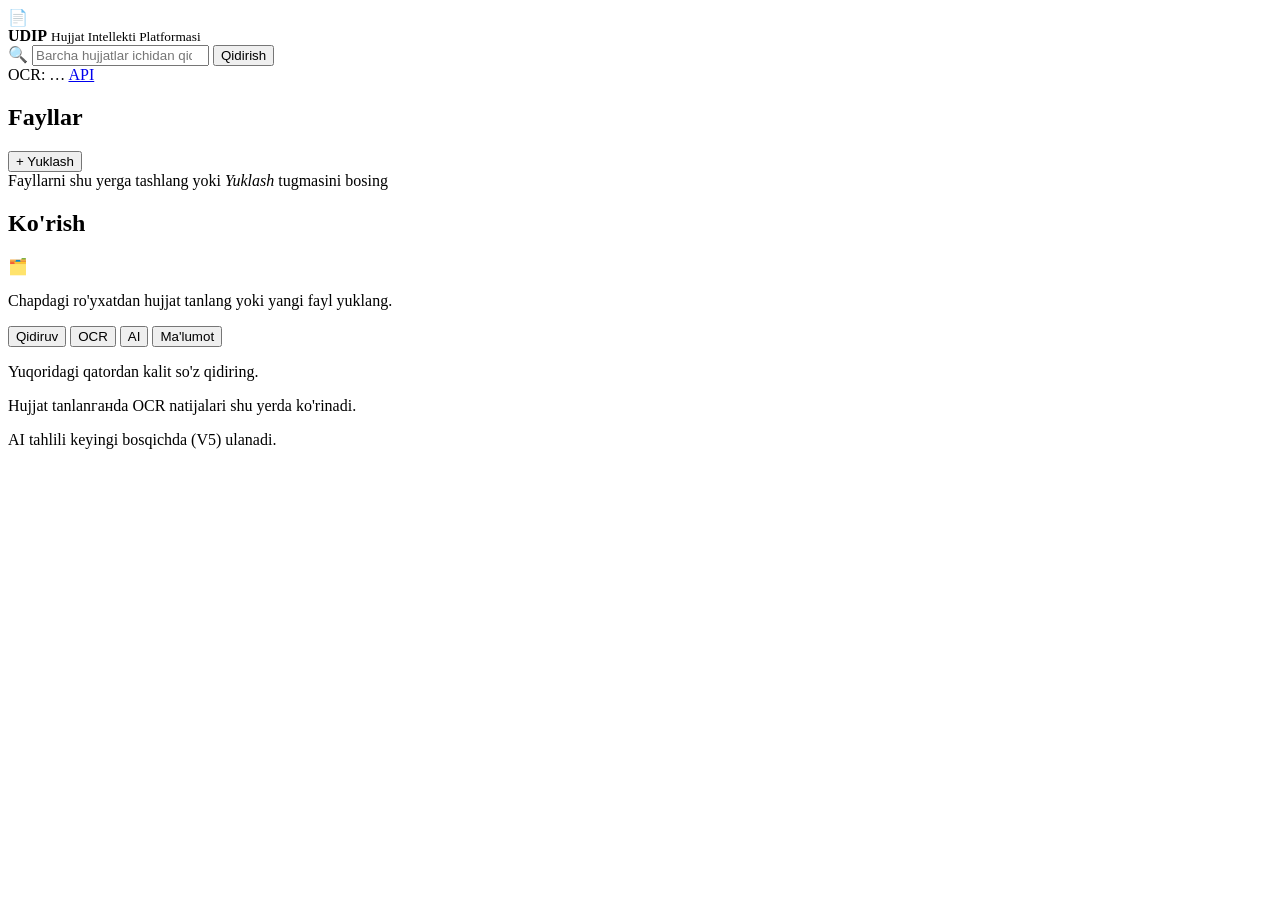
==== web/index.html @ 163c1671 "feat(web): brauzerda ishlaydigan 3 ustunli web interfeys (TZ 4-bo'lim) - web/index.html — 3 ustunli " ====
<!DOCTYPE html>
<html lang="uz">
<head>
  <meta charset="UTF-8" />
  <meta name="viewport" content="width=device-width, initial-scale=1.0" />
  <title>UDIP — Universal Document Intelligence Platform</title>
  <link rel="stylesheet" href="/static/styles.css" />
  <link rel="icon" href="data:image/svg+xml,<svg xmlns='http://www.w3.org/2000/svg' viewBox='0 0 100 100'><text y='.9em' font-size='90'>📄</text></svg>" />
</head>
<body>
  <!-- ===== Top bar: logo + always-visible search (TZ 4.4) ===== -->
  <header class="topbar">
    <div class="brand">
      <span class="brand-logo">📄</span>
      <div class="brand-text">
        <strong>UDIP</strong>
        <small>Hujjat Intellekti Platformasi</small>
      </div>
    </div>

    <form id="search-form" class="search" role="search">
      <span class="search-icon">🔍</span>
      <input id="search-input" type="search" autocomplete="off"
             placeholder="Barcha hujjatlar ichidan qidirish… (masalan: salom)" />
      <button type="submit" class="btn btn-search">Qidirish</button>
    </form>

    <div class="topbar-actions">
      <span id="engine-badge" class="badge badge-muted" title="OCR mexanizmi">OCR: …</span>
      <a href="/docs" target="_blank" class="btn btn-ghost">API</a>
    </div>
  </header>

  <!-- ===== Three columns (TZ 4) ===== -->
  <main class="layout">

    <!-- Left: files (TZ 4.1) -->
    <aside class="panel panel-left">
      <div class="panel-head">
        <h2>Fayllar</h2>
        <button id="upload-btn" class="btn btn-primary btn-sm">+ Yuklash</button>
        <input id="file-input" type="file" hidden
               accept=".jpg,.jpeg,.png,.webp,.pdf,.docx,.xlsx,.pptx,.txt,.rtf" />
      </div>
      <div id="dropzone" class="dropzone">
        Fayllarni shu yerga tashlang yoki <em>Yuklash</em> tugmasini bosing
      </div>
      <ul id="file-list" class="file-list"></ul>
    </aside>

    <!-- Center: viewer (TZ 4.2) -->
    <section class="panel panel-center">
      <div class="panel-head">
        <h2 id="viewer-title">Ko'rish</h2>
        <div id="viewer-meta" class="viewer-meta"></div>
      </div>
      <div id="viewer" class="viewer">
        <div class="empty-state">
          <div class="empty-icon">🗂️</div>
          <p>Chapdagi ro'yxatdan hujjat tanlang yoki yangi fayl yuklang.</p>
        </div>
      </div>
    </section>

    <!-- Right: results (TZ 4.3) -->
    <aside class="panel panel-right">
      <nav class="tabs">
        <button class="tab active" data-tab="search">Qidiruv</button>
        <button class="tab" data-tab="ocr">OCR</button>
        <button class="tab" data-tab="ai">AI</button>
        <button class="tab" data-tab="meta">Ma'lumot</button>
      </nav>
      <div class="tab-body">
        <div id="tab-search" class="tab-pane active">
          <p class="hint">Yuqoridagi qatordan kalit so'z qidiring.</p>
          <ul id="search-results" class="result-list"></ul>
        </div>
        <div id="tab-ocr" class="tab-pane">
          <p class="hint">Hujjat tanlanганda OCR natijalari shu yerda ko'rinadi.</p>
          <div id="ocr-results"></div>
        </div>
        <div id="tab-ai" class="tab-pane">
          <p class="hint">AI tahlili keyingi bosqichda (V5) ulanadi.</p>
          <div id="ai-results"></div>
        </div>
        <div id="tab-meta" class="tab-pane">
          <div id="meta-results" class="meta-grid"></div>
        </div>
      </div>
    </aside>
  </main>

  <!-- Toasts -->
  <div id="toast" class="toast"></div>

  <script src="/static/app.js"></script>
</body>
</html>
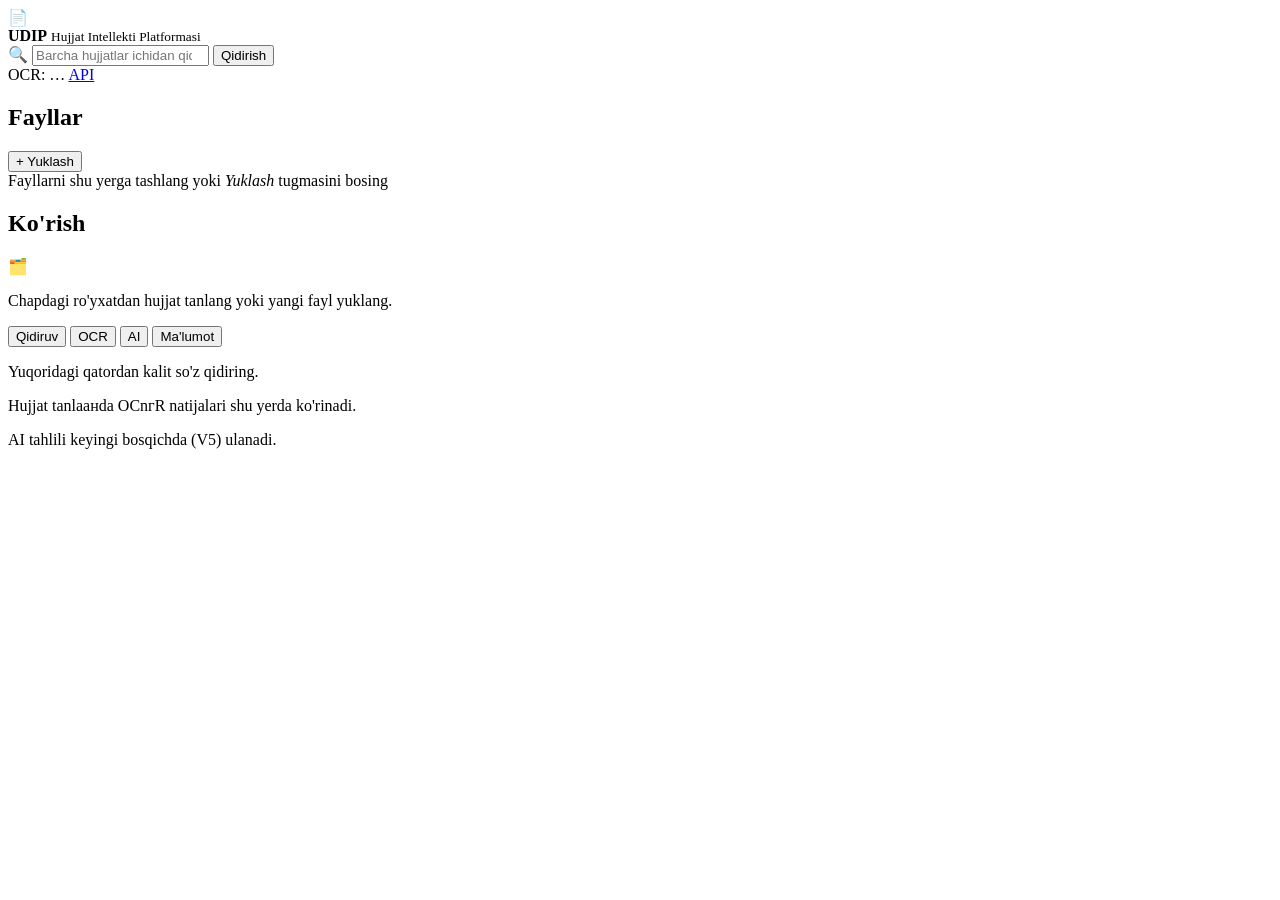
==== commit 5894169b: "feat(v4): Aqlli qidiruv + Formula OCR (TZ 2.8, 2.9, 3-bo'lim) Aqlli qidiruv (Smart Search): - search" ====
--- a/web/index.html
+++ b/web/index.html
@@ -76,7 +76,7 @@
           <ul id="search-results" class="result-list"></ul>
         </div>
         <div id="tab-ocr" class="tab-pane">
-          <p class="hint">Hujjat tanlanганda OCR natijalari shu yerda ko'rinadi.</p>
+          <p class="hint">Hujjat tanlaанda OCnгR natijalari shu yerda ko'rinadi.</p>
           <div id="ocr-results"></div>
         </div>
         <div id="tab-ai" class="tab-pane">
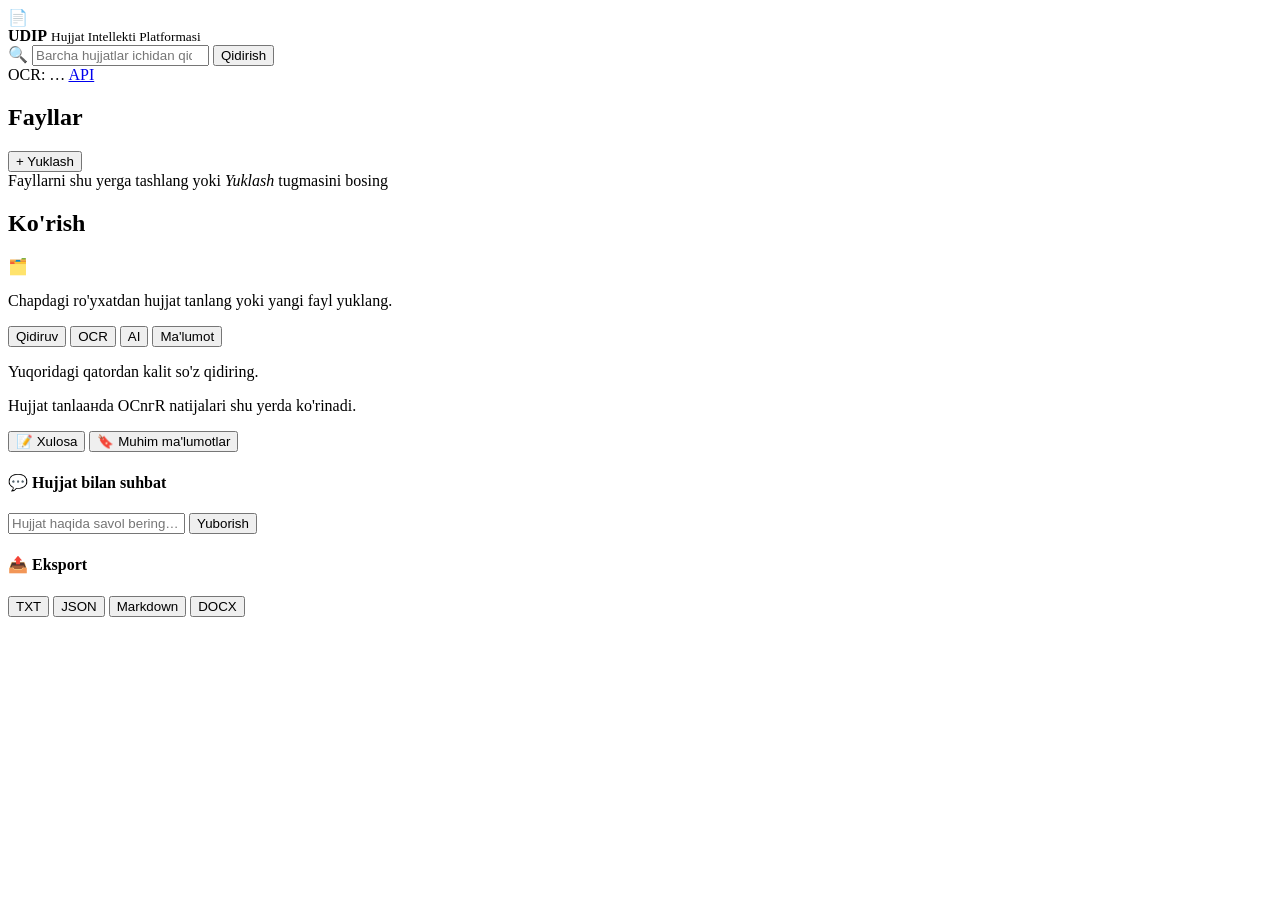
==== commit bf89098a: "feat(v5): AI tahlili + Hujjat bilan chat (RAG) + Eksport (TZ 2.10-2.12) AI provider abstraksiyasi: -" ====
--- a/web/index.html
+++ b/web/index.html
@@ -80,8 +80,33 @@
           <div id="ocr-results"></div>
         </div>
         <div id="tab-ai" class="tab-pane">
-          <p class="hint">AI tahlili keyingi bosqichda (V5) ulanadi.</p>
-          <div id="ai-results"></div>
+          <div class="ai-section">
+            <div class="ai-actions">
+              <button type="button" id="btn-summary" class="btn btn-primary btn-sm">📝 Xulosa</button>
+              <button type="button" id="btn-entities" class="btn btn-ghost btn-sm">🔖 Muhim ma'lumotlar</button>
+            </div>
+            <div id="ai-summary" class="ai-output"></div>
+            <div id="ai-entities" class="ai-output"></div>
+          </div>
+
+          <div class="ai-section">
+            <h4 class="ai-title">💬 Hujjat bilan suhbat</h4>
+            <div id="chat-log" class="chat-log"></div>
+            <form id="chat-form" class="chat-form">
+              <input id="chat-input" type="text" placeholder="Hujjat haqida savol bering…" autocomplete="off" />
+              <button type="submit" class="btn btn-primary btn-sm">Yuborish</button>
+            </form>
+          </div>
+
+          <div class="ai-section">
+            <h4 class="ai-title">📤 Eksport</h4>
+            <div class="ai-actions">
+              <button type="button" class="btn btn-ghost btn-sm export-btn" data-fmt="txt">TXT</button>
+              <button type="button" class="btn btn-ghost btn-sm export-btn" data-fmt="json">JSON</button>
+              <button type="button" class="btn btn-ghost btn-sm export-btn" data-fmt="md">Markdown</button>
+              <button type="button" class="btn btn-ghost btn-sm export-btn" data-fmt="docx">DOCX</button>
+            </div>
+          </div>
         </div>
         <div id="tab-meta" class="tab-pane">
           <div id="meta-results" class="meta-grid"></div>
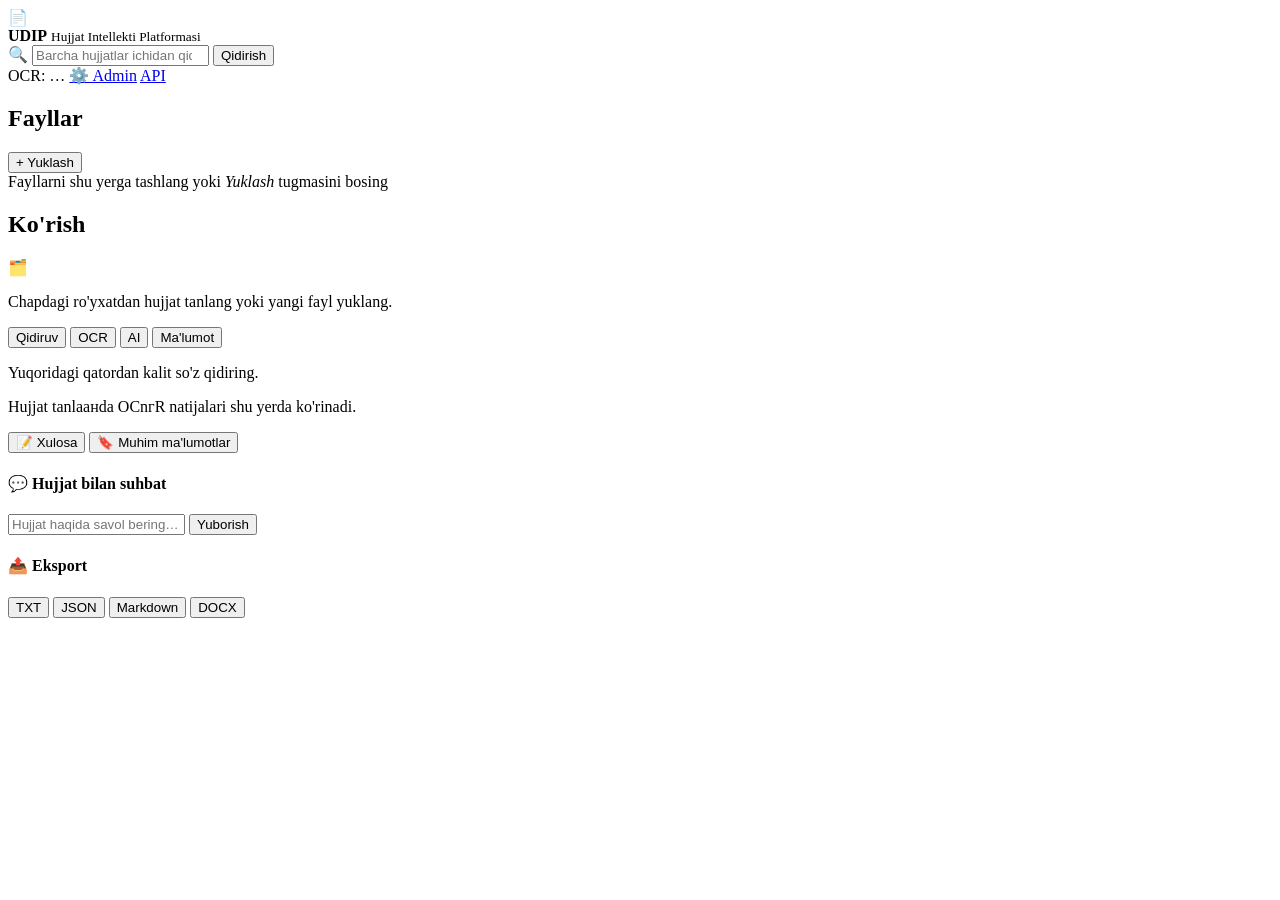
==== commit cf9dbfe5: "feat(v6): SaaS qatlami — API kalitlari + auth + boshqaruv paneli (TZ 6) API kalitlari (TZ 8: api_key" ====
--- a/web/index.html
+++ b/web/index.html
@@ -27,6 +27,7 @@
 
     <div class="topbar-actions">
       <span id="engine-badge" class="badge badge-muted" title="OCR mexanizmi">OCR: …</span>
+      <a href="/admin" class="btn btn-ghost">⚙️ Admin</a>
       <a href="/docs" target="_blank" class="btn btn-ghost">API</a>
     </div>
   </header>
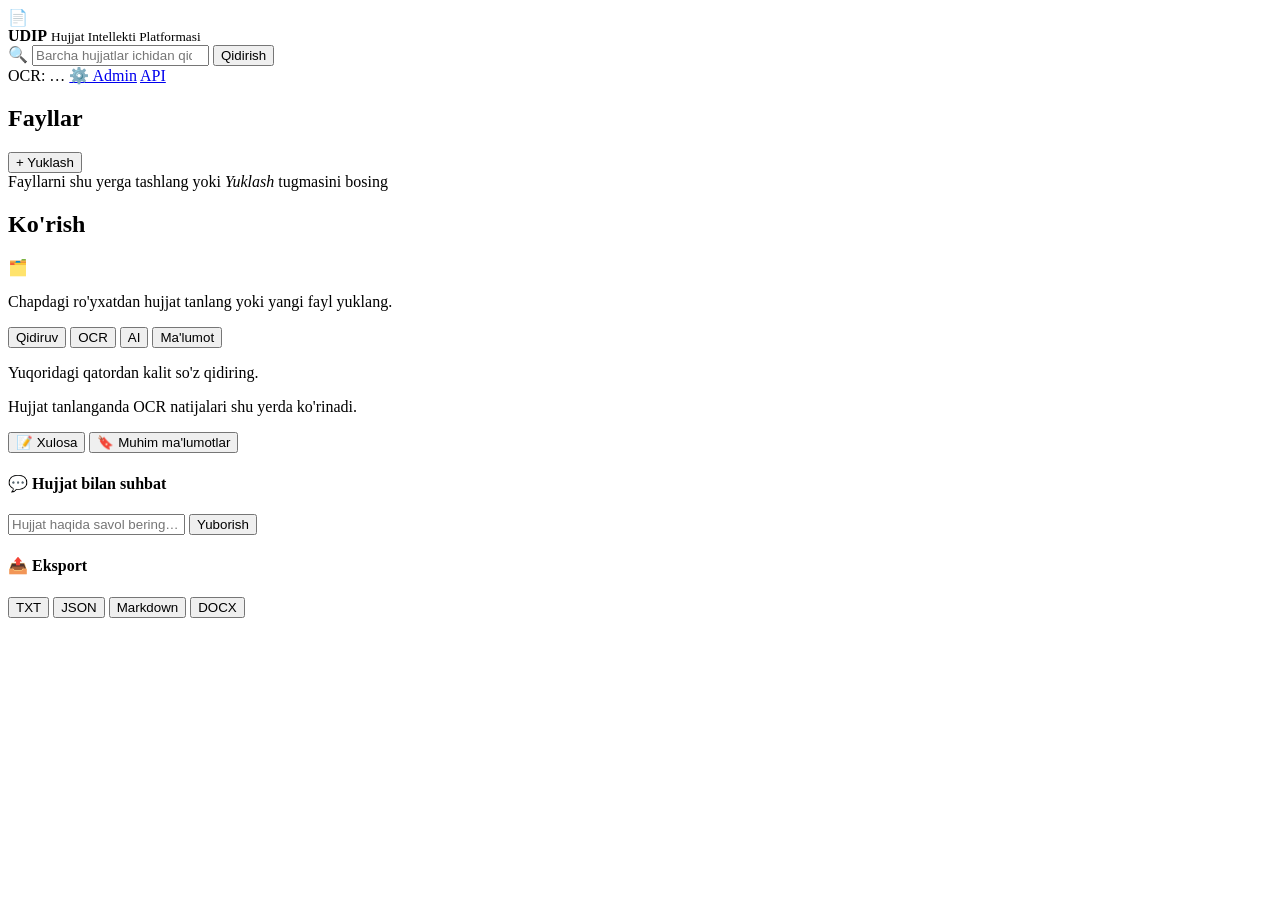
==== commit da696339: "feat(ocr): haqiqiy Tesseract OCR + ko'p-tilli (uzb/rus/eng) qo'llab-quvvatlash - engine: Tesseract b" ====
--- a/web/index.html
+++ b/web/index.html
@@ -77,7 +77,7 @@
           <ul id="search-results" class="result-list"></ul>
         </div>
         <div id="tab-ocr" class="tab-pane">
-          <p class="hint">Hujjat tanlaанda OCnгR natijalari shu yerda ko'rinadi.</p>
+          <p class="hint">Hujjat tanlanganda OCR natijalari shu yerda ko'rinadi.</p>
           <div id="ocr-results"></div>
         </div>
         <div id="tab-ai" class="tab-pane">
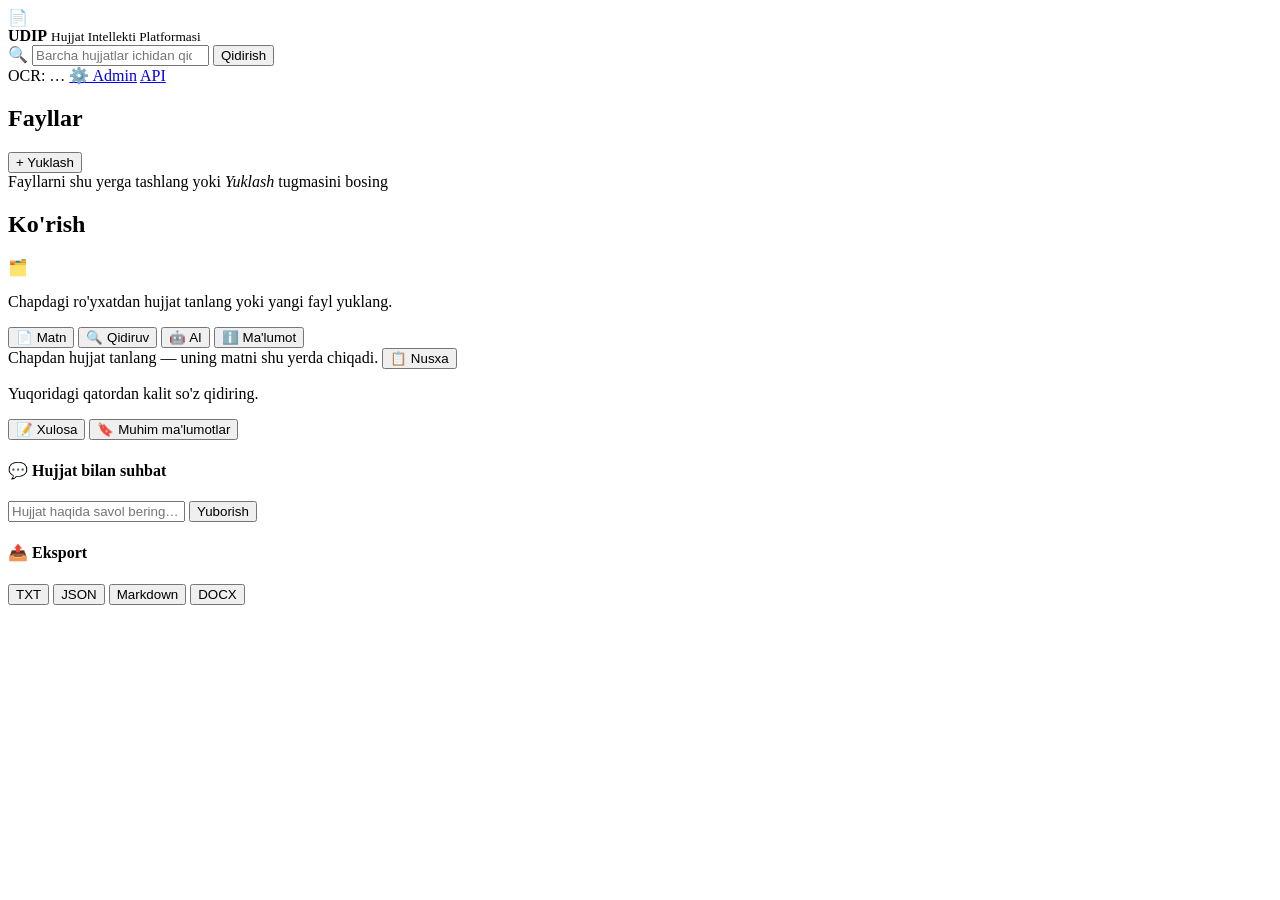
==== commit 0fcee4c2: "﻿feat(ui): o'ng panelda "Matn" tabi - yuklangan hujjat matnini ko'rsatadi - "OCR" tabi o'rniga "Matn" ====
--- a/web/index.html
+++ b/web/index.html
@@ -66,19 +66,22 @@
     <!-- Right: results (TZ 4.3) -->
     <aside class="panel panel-right">
       <nav class="tabs">
-        <button class="tab active" data-tab="search">Qidiruv</button>
-        <button class="tab" data-tab="ocr">OCR</button>
-        <button class="tab" data-tab="ai">AI</button>
-        <button class="tab" data-tab="meta">Ma'lumot</button>
+        <button class="tab active" data-tab="text">📄 Matn</button>
+        <button class="tab" data-tab="search">🔍 Qidiruv</button>
+        <button class="tab" data-tab="ai">🤖 AI</button>
+        <button class="tab" data-tab="meta">ℹ️ Ma'lumot</button>
       </nav>
       <div class="tab-body">
-        <div id="tab-search" class="tab-pane active">
+        <div id="tab-text" class="tab-pane active">
+          <div class="text-tab-head">
+            <span id="text-info" class="hint">Chapdan hujjat tanlang — uning matni shu yerda chiqadi.</span>
+            <button type="button" id="btn-copy-text" class="btn btn-ghost btn-sm" title="Matnni nusxalash">📋 Nusxa</button>
+          </div>
+          <div id="text-output" class="text-output"></div>
+        </div>
+        <div id="tab-search" class="tab-pane">
           <p class="hint">Yuqoridagi qatordan kalit so'z qidiring.</p>
           <ul id="search-results" class="result-list"></ul>
-        </div>
-        <div id="tab-ocr" class="tab-pane">
-          <p class="hint">Hujjat tanlanganda OCR natijalari shu yerda ko'rinadi.</p>
-          <div id="ocr-results"></div>
         </div>
         <div id="tab-ai" class="tab-pane">
           <div class="ai-section">
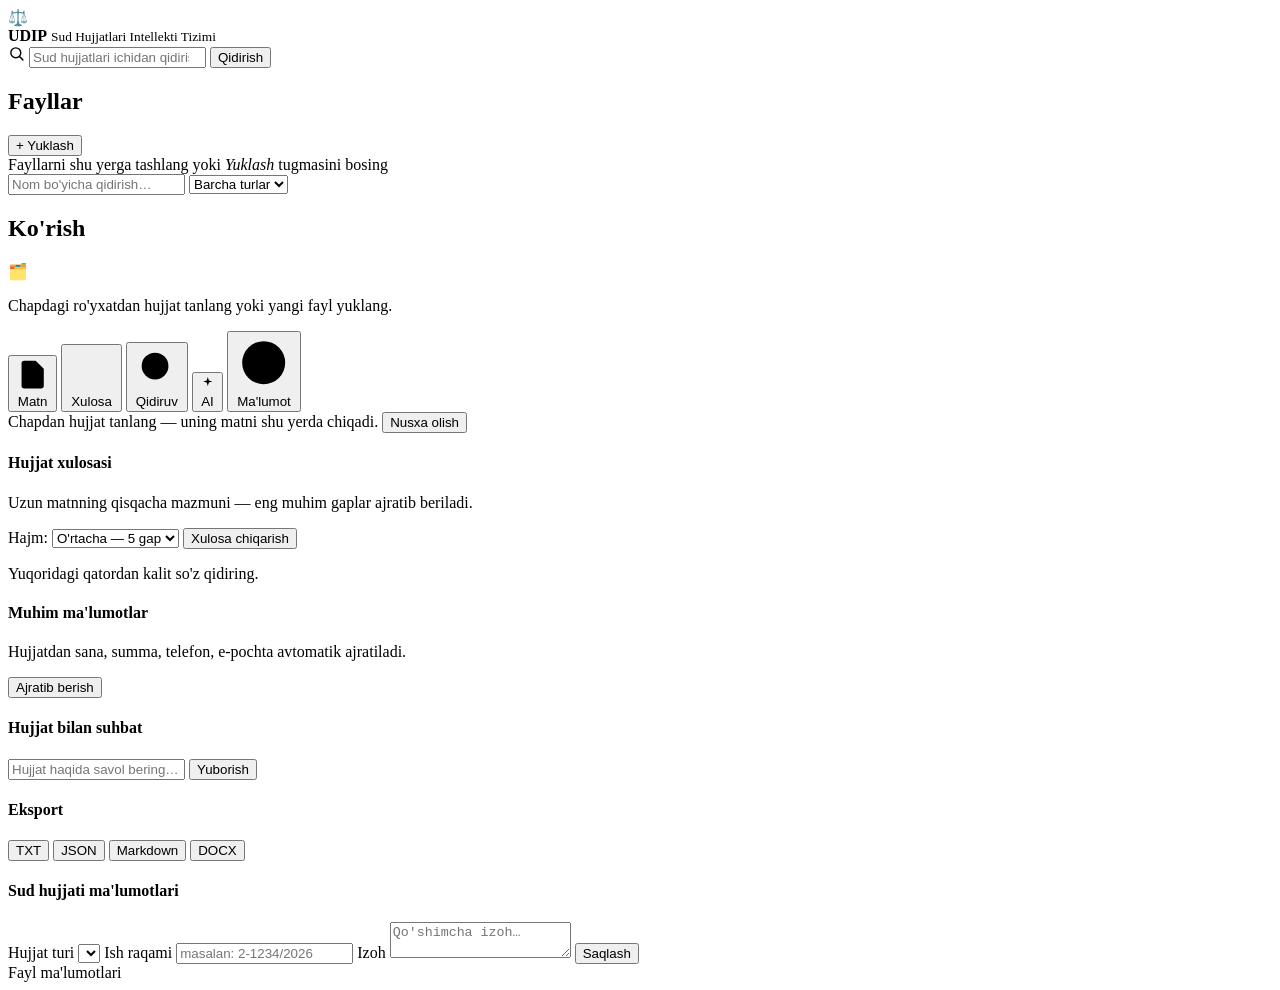
==== commit 7ff9e2b0: "feat: davlat ko'k dizayni, Matn/Xulosa tablari, sud hujjat maydonlari, oddiy admin Dizayn (davlat uc" ====
--- a/web/index.html
+++ b/web/index.html
@@ -3,33 +3,33 @@
 <head>
   <meta charset="UTF-8" />
   <meta name="viewport" content="width=device-width, initial-scale=1.0" />
-  <title>UDIP — Universal Document Intelligence Platform</title>
+  <title>UDIP — Sud Hujjatlari Intellekti Tizimi</title>
   <link rel="stylesheet" href="/static/styles.css" />
-  <link rel="icon" href="data:image/svg+xml,<svg xmlns='http://www.w3.org/2000/svg' viewBox='0 0 100 100'><text y='.9em' font-size='90'>📄</text></svg>" />
+  <link rel="icon" href="data:image/svg+xml,<svg xmlns='http://www.w3.org/2000/svg' viewBox='0 0 100 100'><text y='.9em' font-size='90'>⚖️</text></svg>" />
 </head>
 <body>
   <!-- ===== Top bar: logo + always-visible search (TZ 4.4) ===== -->
   <header class="topbar">
     <div class="brand">
-      <span class="brand-logo">📄</span>
+      <span class="brand-logo">⚖️</span>
       <div class="brand-text">
         <strong>UDIP</strong>
-        <small>Hujjat Intellekti Platformasi</small>
+        <small>Sud Hujjatlari Intellekti Tizimi</small>
       </div>
     </div>
 
     <form id="search-form" class="search" role="search">
-      <span class="search-icon">🔍</span>
+      <svg class="search-icon" viewBox="0 0 24 24" width="17" height="17" fill="none"
+           stroke="currentColor" stroke-width="2" stroke-linecap="round" stroke-linejoin="round">
+        <circle cx="11" cy="11" r="7"></circle><line x1="21" y1="21" x2="16.6" y2="16.6"></line>
+      </svg>
       <input id="search-input" type="search" autocomplete="off"
-             placeholder="Barcha hujjatlar ichidan qidirish… (masalan: salom)" />
+             placeholder="Sud hujjatlari ichidan qidirish…  (yozing — natija o'zi chiqadi)" />
       <button type="submit" class="btn btn-search">Qidirish</button>
     </form>
 
-    <div class="topbar-actions">
-      <span id="engine-badge" class="badge badge-muted" title="OCR mexanizmi">OCR: …</span>
-      <a href="/admin" class="btn btn-ghost">⚙️ Admin</a>
-      <a href="/docs" target="_blank" class="btn btn-ghost">API</a>
-    </div>
+    <!-- O'ng tomon: muvozanat uchun bo'sh joy (boshqaruv paneli yashirin) -->
+    <div class="topbar-spacer" aria-hidden="true"></div>
   </header>
 
   <!-- ===== Three columns (TZ 4) ===== -->
@@ -45,6 +45,12 @@
       </div>
       <div id="dropzone" class="dropzone">
         Fayllarni shu yerga tashlang yoki <em>Yuklash</em> tugmasini bosing
+      </div>
+      <div class="filter-bar">
+        <input id="filter-name" class="filter-input" type="search" placeholder="Nom bo'yicha qidirish…" />
+        <select id="filter-type" class="filter-select" title="Hujjat turi bo'yicha filtr" aria-label="Hujjat turi bo'yicha filtr">
+          <option value="">Barcha turlar</option>
+        </select>
       </div>
       <ul id="file-list" class="file-list"></ul>
     </aside>
@@ -66,18 +72,51 @@
     <!-- Right: results (TZ 4.3) -->
     <aside class="panel panel-right">
       <nav class="tabs">
-        <button class="tab active" data-tab="text">📄 Matn</button>
-        <button class="tab" data-tab="search">🔍 Qidiruv</button>
-        <button class="tab" data-tab="ai">🤖 AI</button>
-        <button class="tab" data-tab="meta">ℹ️ Ma'lumot</button>
+        <button type="button" class="tab active" data-tab="text">
+          <svg viewBox="0 0 24 24"><path d="M14 2H6a2 2 0 0 0-2 2v16a2 2 0 0 0 2 2h12a2 2 0 0 0 2-2V8z"/><polyline points="14 2 14 8 20 8"/><line x1="8" y1="13" x2="16" y2="13"/><line x1="8" y1="17" x2="13" y2="17"/></svg>
+          <span>Matn</span>
+        </button>
+        <button type="button" class="tab" data-tab="summary">
+          <svg viewBox="0 0 24 24"><line x1="4" y1="6" x2="20" y2="6"/><line x1="4" y1="12" x2="15" y2="12"/><line x1="4" y1="18" x2="10" y2="18"/></svg>
+          <span>Xulosa</span>
+        </button>
+        <button type="button" class="tab" data-tab="search">
+          <svg viewBox="0 0 24 24"><circle cx="11" cy="11" r="7"/><line x1="21" y1="21" x2="16.6" y2="16.6"/></svg>
+          <span>Qidiruv</span>
+        </button>
+        <button type="button" class="tab" data-tab="ai">
+          <svg viewBox="0 0 24 24"><path d="M12 3l1.7 5.3 5.3 1.7-5.3 1.7L12 17l-1.7-5.3L5 10l5.3-1.7z"/></svg>
+          <span>AI</span>
+        </button>
+        <button type="button" class="tab" data-tab="meta">
+          <svg viewBox="0 0 24 24"><circle cx="12" cy="12" r="9"/><line x1="12" y1="11" x2="12" y2="16.5"/><circle cx="12" cy="7.6" r="1" fill="currentColor" stroke="none"/></svg>
+          <span>Ma'lumot</span>
+        </button>
       </nav>
       <div class="tab-body">
         <div id="tab-text" class="tab-pane active">
           <div class="text-tab-head">
             <span id="text-info" class="hint">Chapdan hujjat tanlang — uning matni shu yerda chiqadi.</span>
-            <button type="button" id="btn-copy-text" class="btn btn-ghost btn-sm" title="Matnni nusxalash">📋 Nusxa</button>
+            <button type="button" id="btn-copy-text" class="btn btn-ghost btn-sm" title="Matnni nusxalash">Nusxa olish</button>
           </div>
           <div id="text-output" class="text-output"></div>
+        </div>
+
+        <div id="tab-summary" class="tab-pane">
+          <div class="sum-head">
+            <h4 class="ai-title">Hujjat xulosasi</h4>
+            <p class="hint">Uzun matnning qisqacha mazmuni — eng muhim gaplar ajratib beriladi.</p>
+          </div>
+          <div class="sum-controls">
+            <label class="sum-label" for="sum-length">Hajm:</label>
+            <select id="sum-length" class="sum-select" title="Xulosa hajmi" aria-label="Xulosa hajmi">
+              <option value="3">Qisqa — 3 gap</option>
+              <option value="5" selected>O'rtacha — 5 gap</option>
+              <option value="8">Batafsil — 8 gap</option>
+            </select>
+            <button type="button" id="btn-make-summary" class="btn btn-primary btn-sm">Xulosa chiqarish</button>
+          </div>
+          <div id="summary-output" class="sum-output"></div>
         </div>
         <div id="tab-search" class="tab-pane">
           <p class="hint">Yuqoridagi qatordan kalit so'z qidiring.</p>
@@ -85,16 +124,16 @@
         </div>
         <div id="tab-ai" class="tab-pane">
           <div class="ai-section">
+            <h4 class="ai-title">Muhim ma'lumotlar</h4>
+            <p class="hint">Hujjatdan sana, summa, telefon, e-pochta avtomatik ajratiladi.</p>
             <div class="ai-actions">
-              <button type="button" id="btn-summary" class="btn btn-primary btn-sm">📝 Xulosa</button>
-              <button type="button" id="btn-entities" class="btn btn-ghost btn-sm">🔖 Muhim ma'lumotlar</button>
+              <button type="button" id="btn-entities" class="btn btn-primary btn-sm">Ajratib berish</button>
             </div>
-            <div id="ai-summary" class="ai-output"></div>
             <div id="ai-entities" class="ai-output"></div>
           </div>
 
           <div class="ai-section">
-            <h4 class="ai-title">💬 Hujjat bilan suhbat</h4>
+            <h4 class="ai-title">Hujjat bilan suhbat</h4>
             <div id="chat-log" class="chat-log"></div>
             <form id="chat-form" class="chat-form">
               <input id="chat-input" type="text" placeholder="Hujjat haqida savol bering…" autocomplete="off" />
@@ -103,7 +142,7 @@
           </div>
 
           <div class="ai-section">
-            <h4 class="ai-title">📤 Eksport</h4>
+            <h4 class="ai-title">Eksport</h4>
             <div class="ai-actions">
               <button type="button" class="btn btn-ghost btn-sm export-btn" data-fmt="txt">TXT</button>
               <button type="button" class="btn btn-ghost btn-sm export-btn" data-fmt="json">JSON</button>
@@ -113,6 +152,17 @@
           </div>
         </div>
         <div id="tab-meta" class="tab-pane">
+          <div class="court-edit">
+            <h4 class="ai-title">Sud hujjati ma'lumotlari</h4>
+            <label class="ce-label" for="ce-type">Hujjat turi</label>
+            <select id="ce-type" class="ce-input" aria-label="Hujjat turi"></select>
+            <label class="ce-label" for="ce-case">Ish raqami</label>
+            <input id="ce-case" class="ce-input" type="text" placeholder="masalan: 2-1234/2026" />
+            <label class="ce-label" for="ce-note">Izoh</label>
+            <textarea id="ce-note" class="ce-input" rows="2" placeholder="Qo'shimcha izoh…"></textarea>
+            <button type="button" id="ce-save" class="btn btn-primary btn-sm">Saqlash</button>
+          </div>
+          <div class="meta-divider">Fayl ma'lumotlari</div>
           <div id="meta-results" class="meta-grid"></div>
         </div>
       </div>
